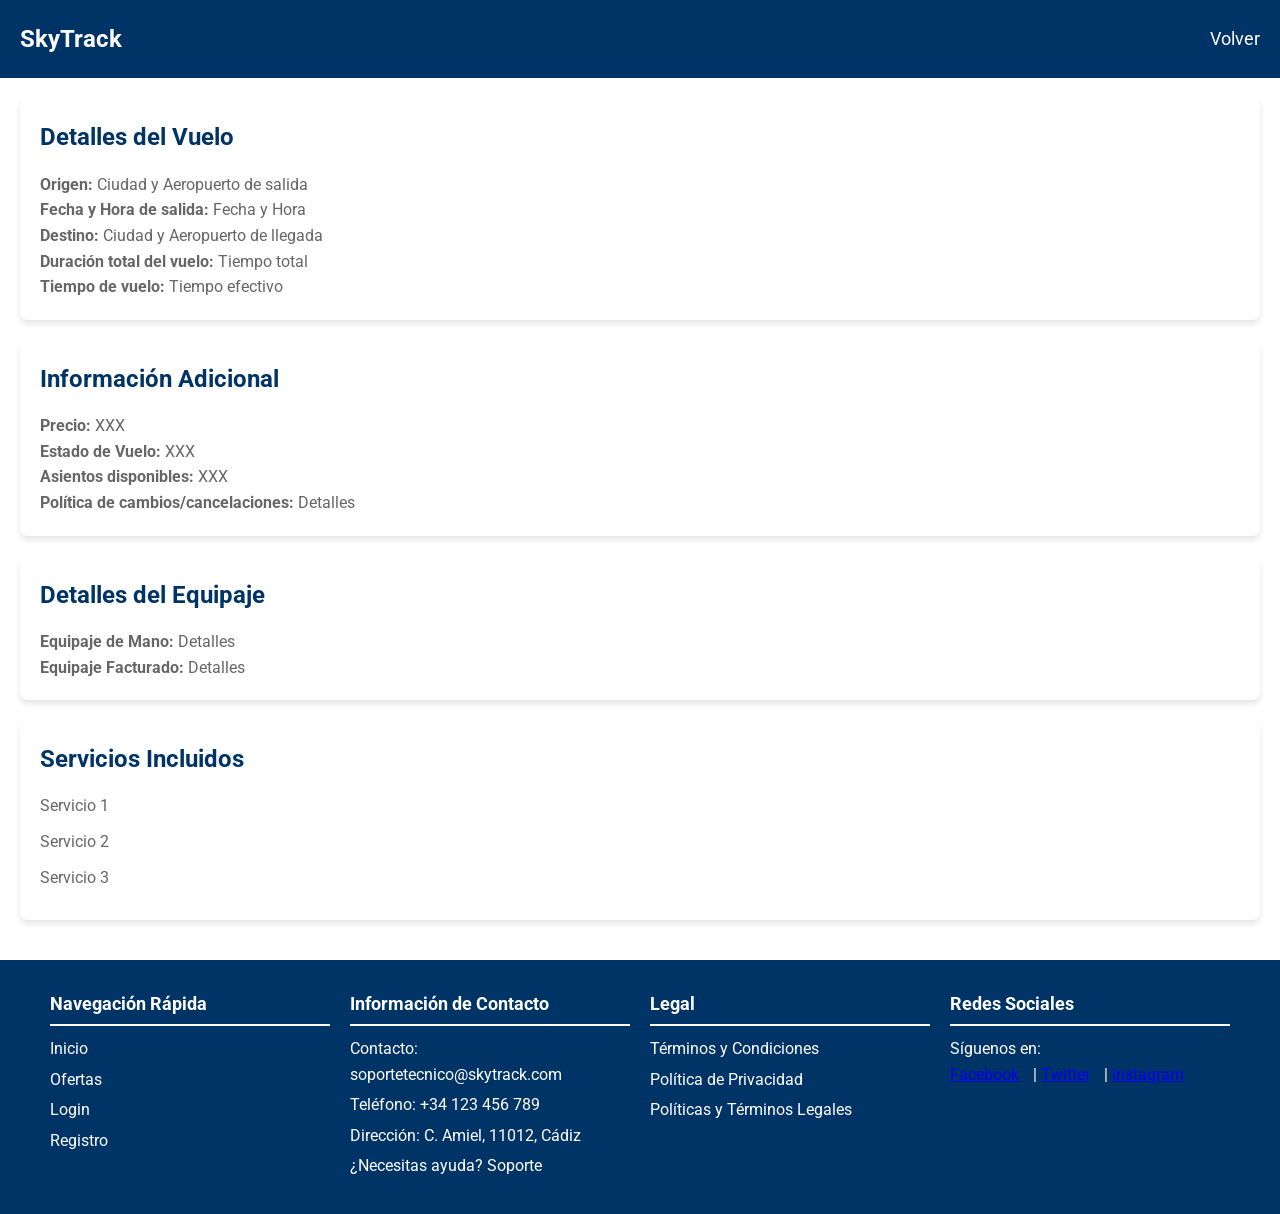
==== elemento-API/index.html @ 48331adc "organizando" ====
<!DOCTYPE html>
<html lang="es">
<head>
    <meta charset="UTF-8">
    <meta name="viewport" content="width=device-width, initial-scale=1.0">
    <link href="https://fonts.googleapis.com/css?family=Roboto&display=swap" rel="stylesheet">
    <link href="./css/main.css" rel="stylesheet">
    <title>Elemento-API - SkyTrack</title>
</head>
<body>
    <!-- Encabezado -->
    <header class="header">
        <h1>SkyTrack</h1>
        <a href="#" class="btn-back">Volver</a>
    </header>

    <!-- Main Content -->
    <main class="main-content">
        <section class="flight-details">
            <h2>Detalles del Vuelo</h2>
            <p><strong>Origen:</strong> Ciudad y Aeropuerto de salida</p>
            <p><strong>Fecha y Hora de salida:</strong> Fecha y Hora</p>
            <p><strong>Destino:</strong> Ciudad y Aeropuerto de llegada</p>
            <p><strong>Duración total del vuelo:</strong> Tiempo total</p>
            <p><strong>Tiempo de vuelo:</strong> Tiempo efectivo</p>
        </section>

        <section class="flight-info">
            <h3>Información Adicional</h3>
            <p><strong>Precio:</strong> XXX</p>
            <p><strong>Estado de Vuelo:</strong> XXX</p>
            <p><strong>Asientos disponibles:</strong> XXX</p>
            <p><strong>Política de cambios/cancelaciones:</strong> Detalles</p>
        </section>

        <section class="luggage">
            <h3>Detalles del Equipaje</h3>
            <p><strong>Equipaje de Mano:</strong> Detalles</p>
            <p><strong>Equipaje Facturado:</strong> Detalles</p>
        </section>

        <section class="services">
            <h3>Servicios Incluidos</h3>
            <ul>
                <li>Servicio 1</li>
                <li>Servicio 2</li>
                <li>Servicio 3</li>
            </ul>
        </section>
    </main>

    <!-- Pie de página -->
    <footer class="footer">
        <div class="footer-section">
            <h3>Navegación Rápida</h3>
            <ul>
                <li><a href="/inicio/index.html">Inicio</a></li>
                <li><a href="/error-404/index.html">Ofertas</a></li>
                <li><a href="/login/index.html">Login</a></li>
                <li><a href="/register/index.html">Registro</a></li>
            </ul>
        </div>
        <div class="footer-section">
            <h3>Información de Contacto</h3>
            <ul>
                <li>Contacto: <a href="mailto:soportetecnico@skytrack.com">soportetecnico@skytrack.com</a></li>
                <li>Teléfono: +34 123 456 789</li>
                <li>Dirección: C. Amiel, 11012, Cádiz</li>
                <li><a href="/contacto/index.html">¿Necesitas ayuda? Soporte</a></li>
            </ul>
        </div>
        <div class="footer-section">
            <h3>Legal</h3>
            <ul>
                <li><a href="#">Términos y Condiciones</a></li>
                <li><a href="#">Política de Privacidad</a></li>
                <li><a href="#">Políticas y Términos Legales</a></li>
            </ul>
        </div>
        <div class="footer-section social-media">
            <h3>Redes Sociales</h3>
            <p>Síguenos en:</p>
            <a href="#">Facebook</a> | <a href="#">Twitter</a> | <a href="#">Instagram</a>
        </div>
    </footer>
</body>
</html>
---- elemento-API/css/main.css ----
/* General Styles */
* {
  box-sizing: border-box;
  margin: 0;
  padding: 0;
}

body {
  font-family: 'Roboto', sans-serif;
  font-size: 16px;
  background-color: #f4f4f4;
  color: #333;
  line-height: 1.6;
}

/* Header Styles */
.header {
  background: #003366;
  color: white;
  padding: 20px;
  display: flex;
  justify-content: space-between;
  align-items: center;
}

.header h1 {
  font-size: 24px;
}

.header .btn-back {
  color: white;
  text-decoration: none;
  font-size: 18px;
}

.main-content {
  width: 100%;
  min-height: calc(100vh - 200px); /* Resta la altura del header y footer */
  background-color: #fff;
  display: flex;
  justify-content: center;
  align-items: flex-start;
  flex-direction: column;
  padding: 20px;
}

.flight-details, .flight-info, .luggage, .services {
  width: 100%;
  background-color: #fff;
  padding: 20px;
  margin-bottom: 20px;
  border-radius: 8px;
  box-shadow: 0 4px 6px rgba(0, 0, 0, 0.1);
}

.flight-details h2, .flight-info h3, .luggage h3, .services h3 {
  font-size: 24px;
  color: #003366;
  margin-bottom: 15px;
}

.flight-details p, .flight-info p, .luggage p, .services ul {
  font-size: 16px;
  color: #666;
  line-height: 1.6;
}

.flight-info ul, .services ul {
  list-style-type: none;
  padding: 0;
}

.flight-info ul li, .services ul li {
  margin: 10px 0;
}

/* Footer Styles */
.footer {
  background: #003366;
  color: white;
  padding: 20px 40px;
  display: flex;
  justify-content: space-between;
  flex-wrap: wrap;
}

.footer .footer-section {
  flex: 1;
  min-width: 200px;
  margin: 10px;
}

.footer h3 {
  margin-bottom: 10px;
  font-size: 18px;
  border-bottom: 2px solid white;
  padding-bottom: 5px;
}

.footer ul {
  list-style: none;
}

.footer ul li {
  margin-bottom: 5px;
}

.footer ul li a {
  color: white;
  text-decoration: none;
}

.footer ul li a:hover {
  text-decoration: underline;
}

.footer .social-media a {
  margin-right: 10px;
}
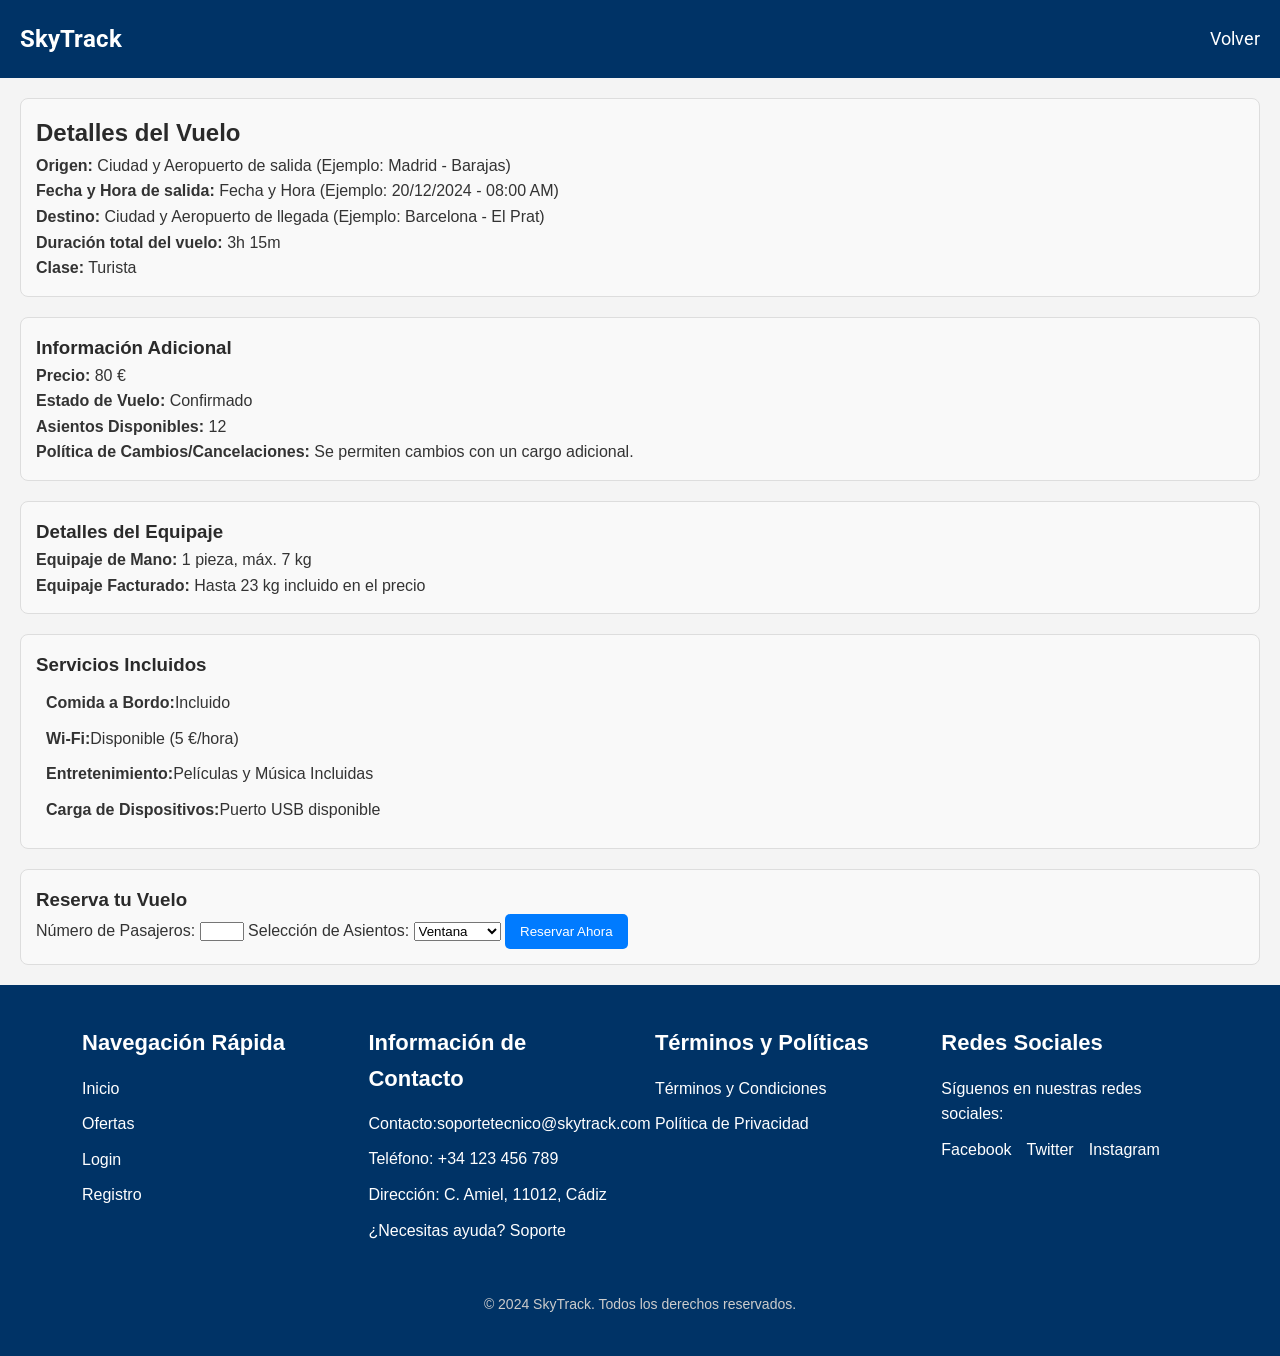
==== commit 174f03c5: "mejoras" ====
--- a/elemento-API/index.html
+++ b/elemento-API/index.html
@@ -16,72 +16,103 @@
 
     <!-- Main Content -->
     <main class="main-content">
+        <!-- Detalles del Vuelo -->
         <section class="flight-details">
             <h2>Detalles del Vuelo</h2>
-            <p><strong>Origen:</strong> Ciudad y Aeropuerto de salida</p>
-            <p><strong>Fecha y Hora de salida:</strong> Fecha y Hora</p>
-            <p><strong>Destino:</strong> Ciudad y Aeropuerto de llegada</p>
-            <p><strong>Duración total del vuelo:</strong> Tiempo total</p>
-            <p><strong>Tiempo de vuelo:</strong> Tiempo efectivo</p>
+            <p><strong>Origen:</strong> Ciudad y Aeropuerto de salida (Ejemplo: Madrid - Barajas)</p>
+            <p><strong>Fecha y Hora de salida:</strong> Fecha y Hora (Ejemplo: 20/12/2024 - 08:00 AM)</p>
+            <p><strong>Destino:</strong> Ciudad y Aeropuerto de llegada (Ejemplo: Barcelona - El Prat)</p>
+            <p><strong>Duración total del vuelo:</strong> 3h 15m</p>
+            <p><strong>Clase:</strong> Turista</p>
         </section>
 
+        <!-- Información del Vuelo -->
         <section class="flight-info">
             <h3>Información Adicional</h3>
-            <p><strong>Precio:</strong> XXX</p>
-            <p><strong>Estado de Vuelo:</strong> XXX</p>
-            <p><strong>Asientos disponibles:</strong> XXX</p>
-            <p><strong>Política de cambios/cancelaciones:</strong> Detalles</p>
+            <p><strong>Precio:</strong> 80 €</p>
+            <p><strong>Estado de Vuelo:</strong> Confirmado</p>
+            <p><strong>Asientos Disponibles:</strong> 12</p>
+            <p><strong>Política de Cambios/Cancelaciones:</strong> Se permiten cambios con un cargo adicional.</p>
         </section>
 
+        <!-- Detalles del Equipaje -->
         <section class="luggage">
             <h3>Detalles del Equipaje</h3>
-            <p><strong>Equipaje de Mano:</strong> Detalles</p>
-            <p><strong>Equipaje Facturado:</strong> Detalles</p>
+            <p><strong>Equipaje de Mano:</strong> 1 pieza, máx. 7 kg</p>
+            <p><strong>Equipaje Facturado:</strong> Hasta 23 kg incluido en el precio</p>
         </section>
 
+        <!-- Servicios Incluidos -->
         <section class="services">
             <h3>Servicios Incluidos</h3>
             <ul>
-                <li>Servicio 1</li>
-                <li>Servicio 2</li>
-                <li>Servicio 3</li>
+                <li><i class="icon-food"></i> <strong>Comida a Bordo:</strong> Incluido</li>
+                <li><i class="icon-wifi"></i> <strong>Wi-Fi:</strong> Disponible (5 €/hora)</li>
+                <li><i class="icon-entertainment"></i> <strong>Entretenimiento:</strong> Películas y Música Incluidas</li>
+                <li><i class="icon-power"></i> <strong>Carga de Dispositivos:</strong> Puerto USB disponible</li>
             </ul>
+        </section>
+
+        <!-- Compra -->
+        <section class="purchase">
+            <h3>Reserva tu Vuelo</h3>
+            <form action="/purchase" method="POST">
+                <label for="passengers">Número de Pasajeros:</label>
+                <input type="number" id="passengers" name="passengers" min="1" max="12" required>
+
+                <label for="seat-selection">Selección de Asientos:</label>
+                <select id="seat-selection" name="seat-selection">
+                    <option value="window">Ventana</option>
+                    <option value="aisle">Pasillo</option>
+                    <option value="random">Cualquiera</option>
+                </select>
+
+                <button type="submit" class="btn btn-primary">Reservar Ahora</button>
+            </form>
         </section>
     </main>
 
-    <!-- Pie de página -->
-    <footer class="footer">
-        <div class="footer-section">
-            <h3>Navegación Rápida</h3>
-            <ul>
-                <li><a href="/inicio/index.html">Inicio</a></li>
-                <li><a href="/error-404/index.html">Ofertas</a></li>
-                <li><a href="/login/index.html">Login</a></li>
-                <li><a href="/register/index.html">Registro</a></li>
-            </ul>
-        </div>
-        <div class="footer-section">
-            <h3>Información de Contacto</h3>
-            <ul>
-                <li>Contacto: <a href="mailto:soportetecnico@skytrack.com">soportetecnico@skytrack.com</a></li>
-                <li>Teléfono: +34 123 456 789</li>
-                <li>Dirección: C. Amiel, 11012, Cádiz</li>
-                <li><a href="/contacto/index.html">¿Necesitas ayuda? Soporte</a></li>
-            </ul>
-        </div>
-        <div class="footer-section">
-            <h3>Legal</h3>
-            <ul>
-                <li><a href="#">Términos y Condiciones</a></li>
-                <li><a href="#">Política de Privacidad</a></li>
-                <li><a href="#">Políticas y Términos Legales</a></li>
-            </ul>
-        </div>
-        <div class="footer-section social-media">
-            <h3>Redes Sociales</h3>
-            <p>Síguenos en:</p>
-            <a href="#">Facebook</a> | <a href="#">Twitter</a> | <a href="#">Instagram</a>
-        </div>
-    </footer>
+<!-- Pie de página -->
+<footer class="footer">
+    <div class="footer-container">
+      <div class="footer-section">
+        <h3>Navegación Rápida</h3>
+        <ul>
+          <li><a href="../inicio/index.html">Inicio</a></li>
+          <li><a href="../vuelos/index.html">Ofertas</a></li>
+          <li><a href="../login/index.html">Login</a></li>
+          <li><a href="../register/index.html">Registro</a></li>
+        </ul>
+      </div>
+      <div class="footer-section">
+        <h3>Información de Contacto</h3>
+        <ul>
+          <li>Contacto: <a href="mailto:soportetecnico@skytrack.com">soportetecnico@skytrack.com</a></li>
+          <li>Teléfono: +34 123 456 789</li>
+          <li>Dirección: C. Amiel, 11012, Cádiz</li>
+          <li><a href="../contacto/index.html">¿Necesitas ayuda? Soporte</a></li>
+        </ul>
+      </div>
+      <div class="footer-section">
+        <h3>Términos y Políticas</h3>
+        <ul>
+          <li><a href="terms.html">Términos y Condiciones</a></li>
+          <li><a href="privacy.html">Política de Privacidad</a></li>
+        </ul>
+      </div>
+      <div class="footer-section">
+        <h3>Redes Sociales</h3>
+        <p>Síguenos en nuestras redes sociales:</p>
+        <ul class="social-media">
+          <li><a href="https://facebook.com" target="_blank" aria-label="Facebook">Facebook</a></li>
+          <li><a href="https://twitter.com" target="_blank" aria-label="Twitter">Twitter</a></li>
+          <li><a href="https://instagram.com" target="_blank" aria-label="Instagram">Instagram</a></li>
+        </ul>
+      </div>
+    </div>
+    <div class="footer-bottom">
+      <p>&copy; 2024 SkyTrack. Todos los derechos reservados.</p>
+    </div>
+  </footer> 
 </body>
 </html>
--- a/elemento-API/css/main.css
+++ b/elemento-API/css/main.css
@@ -33,87 +33,156 @@
   font-size: 18px;
 }
 
+/* Main Styles */
 .main-content {
-  width: 100%;
-  min-height: calc(100vh - 200px); /* Resta la altura del header y footer */
-  background-color: #fff;
-  display: flex;
-  justify-content: center;
-  align-items: flex-start;
-  flex-direction: column;
-  padding: 20px;
+  font-family: Arial, sans-serif;
+  margin: 20px;
 }
 
-.flight-details, .flight-info, .luggage, .services {
-  width: 100%;
-  background-color: #fff;
-  padding: 20px;
-  margin-bottom: 20px;
-  border-radius: 8px;
-  box-shadow: 0 4px 6px rgba(0, 0, 0, 0.1);
+h2, h3 {
+  color: #2A2A2A;
 }
 
-.flight-details h2, .flight-info h3, .luggage h3, .services h3 {
-  font-size: 24px;
-  color: #003366;
-  margin-bottom: 15px;
+section {
+  border: 1px solid #DDD;
+  border-radius: 8px;
+  padding: 15px;
+  margin-bottom: 20px;
+  background-color: #F9F9F9;
 }
 
-.flight-details p, .flight-info p, .luggage p, .services ul {
-  font-size: 16px;
-  color: #666;
-  line-height: 1.6;
-}
-
-.flight-info ul, .services ul {
-  list-style-type: none;
+ul {
+  list-style: none;
   padding: 0;
 }
 
-.flight-info ul li, .services ul li {
+ul li {
   margin: 10px 0;
+  display: flex;
+  align-items: center;
 }
 
-/* Footer Styles */
-.footer {
-  background: #003366;
-  color: white;
-  padding: 20px 40px;
-  display: flex;
-  justify-content: space-between;
-  flex-wrap: wrap;
+ul li i {
+  font-size: 18px;
+  color: #007BFF;
+  margin-right: 10px;
 }
 
-.footer .footer-section {
-  flex: 1;
-  min-width: 200px;
-  margin: 10px;
+.btn-primary {
+  background-color: #007BFF;
+  color: white;
+  padding: 10px 15px;
+  border: none;
+  border-radius: 5px;
+  cursor: pointer;
 }
 
-.footer h3 {
-  margin-bottom: 10px;
-  font-size: 18px;
-  border-bottom: 2px solid white;
-  padding-bottom: 5px;
+.btn-primary:hover {
+  background-color: #0056b3;
 }
 
-.footer ul {
-  list-style: none;
+
+/* Pie de página */
+.footer {
+  background-color: #003366;
+  color: white;
+  padding: 40px 20px;
+  font-family: 'Arial', sans-serif;
 }
 
-.footer ul li {
-  margin-bottom: 5px;
+.footer-container {
+  width: 90%;
+  margin: 0 auto;
+  display: flex;
+  flex-wrap: wrap;
+  justify-content: space-between;
 }
 
-.footer ul li a {
+.footer-section {
+  width: 100%;
+  max-width: 23%;
+  margin-bottom: 20px;
+}
+
+.footer-section h3 {
+  font-size: 22px;
+  margin-bottom: 15px;
+  font-weight: bold;
+  color: white;
+}
+
+.footer-section ul {
+  list-style-type: none;
+  padding-left: 0;
+}
+
+.footer-section ul li {
+  margin-bottom: 10px;
+}
+
+.footer-section ul li a {
   color: white;
   text-decoration: none;
+  transition: color 0.3s ease;
 }
 
-.footer ul li a:hover {
+.footer-section ul li a:hover {
+  text-decoration: underline;
+  color: #ffcc00;
+}
+
+.social-media {
+  display: flex;
+  gap: 15px;
+  justify-content: flex-start;
+  padding-left: 0;
+}
+
+.social-media li a {
+  color: white;
+  text-decoration: none;
+  font-size: 16px;
+  transition: color 0.3s ease;
+}
+
+.social-media li a:hover {
+  color: #ffcc00;
   text-decoration: underline;
 }
 
-.footer .social-media a {
-  margin-right: 10px;
+.footer-bottom {
+  text-align: center;
+  margin-top: 20px;
+  font-size: 14px;
+  color: #ccc;
 }
+
+.footer-bottom p {
+  margin: 0;
+}
+
+@media screen and (max-width: 768px) {
+  .footer-section {
+    width: 100%;
+    margin-bottom: 20px;
+  }
+
+  .footer-container {
+    flex-direction: column;
+    align-items: center;
+  }
+
+  .social-media {
+    justify-content: center;
+  }
+}
+
+@media screen and (max-width: 480px) {
+  .footer-section h3 {
+    font-size: 20px;
+  }
+
+  .social-media li a {
+    font-size: 14px;
+  }
+}
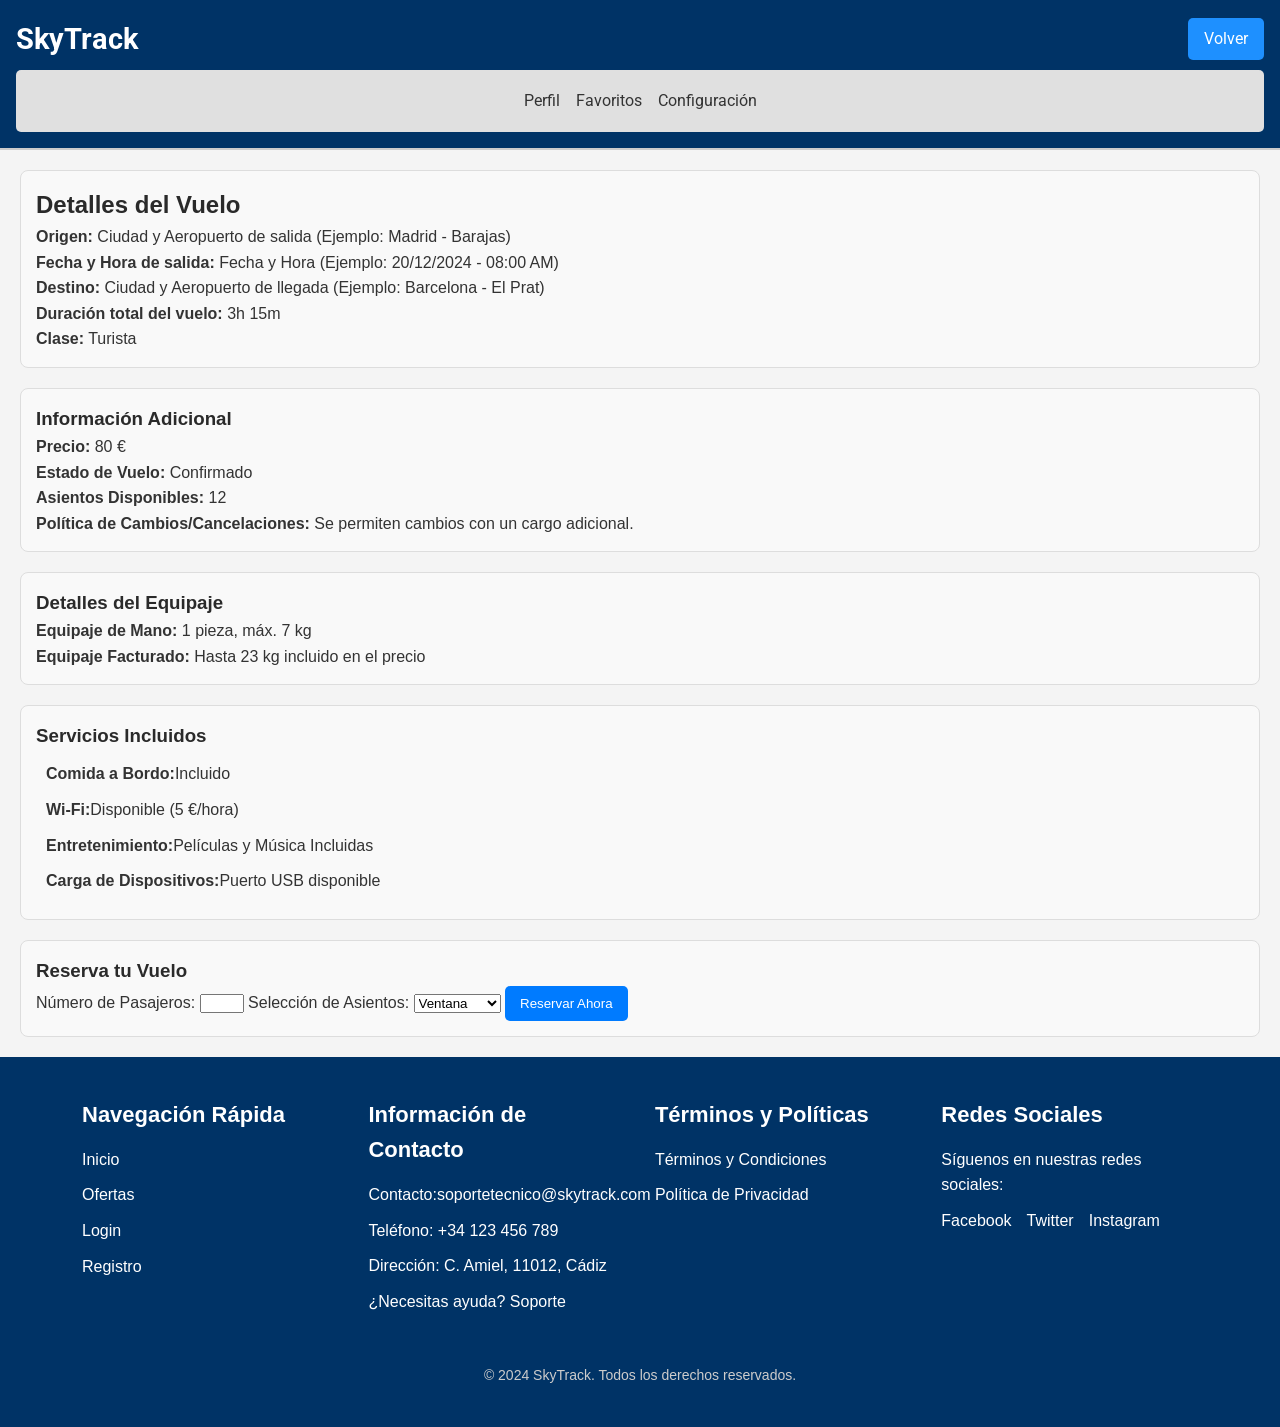
==== commit 5f37723c: "Terminado" ====
--- a/elemento-API/index.html
+++ b/elemento-API/index.html
@@ -10,8 +10,21 @@
 <body>
     <!-- Encabezado -->
     <header class="header">
-        <h1>SkyTrack</h1>
-        <a href="#" class="btn-back">Volver</a>
+        <!-- Logo y título -->
+        <div class="header-top">
+            <h1 class="web-title">
+                <a href="../inicio/index.html" class="logo-link">SkyTrack</a>
+            </h1>
+            <a href="../inicio/index.html" class="btn-back">Volver</a>
+        </div>
+        <!-- Opcional: Barra secundaria -->
+        <nav class="header-nav">
+            <ul>
+                <li><a href="../perfil/index.html">Perfil</a></li>
+                <li><a href="../error-404/index.html">Favoritos</a></li>
+                <li><a href="../error-404/index.html">Configuración</a></li>
+            </ul>
+        </nav>
     </header>
 
     <!-- Main Content -->
@@ -75,44 +88,44 @@
 <!-- Pie de página -->
 <footer class="footer">
     <div class="footer-container">
-      <div class="footer-section">
-        <h3>Navegación Rápida</h3>
-        <ul>
-          <li><a href="../inicio/index.html">Inicio</a></li>
-          <li><a href="../vuelos/index.html">Ofertas</a></li>
-          <li><a href="../login/index.html">Login</a></li>
-          <li><a href="../register/index.html">Registro</a></li>
-        </ul>
-      </div>
-      <div class="footer-section">
-        <h3>Información de Contacto</h3>
-        <ul>
-          <li>Contacto: <a href="mailto:soportetecnico@skytrack.com">soportetecnico@skytrack.com</a></li>
-          <li>Teléfono: +34 123 456 789</li>
-          <li>Dirección: C. Amiel, 11012, Cádiz</li>
-          <li><a href="../contacto/index.html">¿Necesitas ayuda? Soporte</a></li>
-        </ul>
-      </div>
-      <div class="footer-section">
-        <h3>Términos y Políticas</h3>
-        <ul>
-          <li><a href="terms.html">Términos y Condiciones</a></li>
-          <li><a href="privacy.html">Política de Privacidad</a></li>
-        </ul>
-      </div>
-      <div class="footer-section">
-        <h3>Redes Sociales</h3>
-        <p>Síguenos en nuestras redes sociales:</p>
-        <ul class="social-media">
-          <li><a href="https://facebook.com" target="_blank" aria-label="Facebook">Facebook</a></li>
-          <li><a href="https://twitter.com" target="_blank" aria-label="Twitter">Twitter</a></li>
-          <li><a href="https://instagram.com" target="_blank" aria-label="Instagram">Instagram</a></li>
-        </ul>
-      </div>
+        <div class="footer-section">
+            <h3>Navegación Rápida</h3>
+            <ul>
+            <li><a href="../inicio/index.html">Inicio</a></li>
+            <li><a href="../vuelos/index.html">Ofertas</a></li>
+            <li><a href="../login/index.html">Login</a></li>
+            <li><a href="../register/index.html">Registro</a></li>
+            </ul>
+        </div>
+        <div class="footer-section">
+            <h3>Información de Contacto</h3>
+            <ul>
+            <li>Contacto: <a href="mailto:soportetecnico@skytrack.com">soportetecnico@skytrack.com</a></li>
+            <li>Teléfono: +34 123 456 789</li>
+            <li>Dirección: C. Amiel, 11012, Cádiz</li>
+            <li><a href="../contacto/index.html">¿Necesitas ayuda? Soporte</a></li>
+            </ul>
+        </div>
+        <div class="footer-section">
+            <h3>Términos y Políticas</h3>
+            <ul>
+                <li><a href="../politica-terminos/terminos.html">Términos y Condiciones</a></li>
+                <li><a href="../politica-terminos/politica.html">Política de Privacidad</a></li>
+            </ul>
+        </div>
+        <div class="footer-section">
+            <h3>Redes Sociales</h3>
+            <p>Síguenos en nuestras redes sociales:</p>
+            <ul class="social-media">
+                <li><a href="https://facebook.com" target="_blank" aria-label="Facebook">Facebook</a></li>
+                <li><a href="https://twitter.com" target="_blank" aria-label="Twitter">Twitter</a></li>
+                <li><a href="https://instagram.com" target="_blank" aria-label="Instagram">Instagram</a></li>
+            </ul>
+        </div>
     </div>
     <div class="footer-bottom">
-      <p>&copy; 2024 SkyTrack. Todos los derechos reservados.</p>
+        <p>&copy; 2024 SkyTrack. Todos los derechos reservados.</p>
     </div>
-  </footer> 
+</footer> 
 </body>
 </html>
--- a/elemento-API/css/main.css
+++ b/elemento-API/css/main.css
@@ -15,22 +15,77 @@
 
 /* Header Styles */
 .header {
-  background: #003366;
-  color: white;
-  padding: 20px;
+  display: flex;
+  flex-direction: column;
+  align-items: center;
+  padding: 1rem;
+  background-color: #003366;
+  border-bottom: 2px solid #ccc;
+}
+
+.header-top {
   display: flex;
   justify-content: space-between;
   align-items: center;
-}
-
-.header h1 {
-  font-size: 24px;
-}
-
-.header .btn-back {
-  color: white;
-  text-decoration: none;
-  font-size: 18px;
+  width: 100%;
+}
+
+.web-title {
+  font-size: 1.8rem;
+  color: #333;
+}
+
+.logo-link {
+  text-decoration: none;
+  color: #fff;
+}
+
+.logo-link:hover {
+  text-decoration: none;
+  color: #1e90ff;
+}
+
+.btn-back {
+  padding: 0.5rem 1rem;
+  background-color: #1e90ff;
+  color: #fff;
+  text-decoration: none;
+  border-radius: 5px;
+  font-size: 1rem;
+  transition: background-color 0.3s;
+}
+
+.btn-back:hover {
+  background-color: #0056b3;
+}
+
+/* Barra de navegación secundaria */
+.header-nav {
+  margin-top: 0.5rem;
+  width: 100%;
+  background-color: #e0e0e0;
+  padding: 0.5rem;
+  border-radius: 5px;
+}
+
+.header-nav ul {
+  display: flex;
+  justify-content: center;
+  gap: 1rem;
+  list-style: none;
+  margin: 0;
+  padding: 0;
+}
+
+.header-nav ul li a {
+  text-decoration: none;
+  color: #333;
+  font-size: 1rem;
+  transition: color 0.3s;
+}
+
+.header-nav ul li a:hover {
+  color: #1e90ff;
 }
 
 /* Main Styles */
